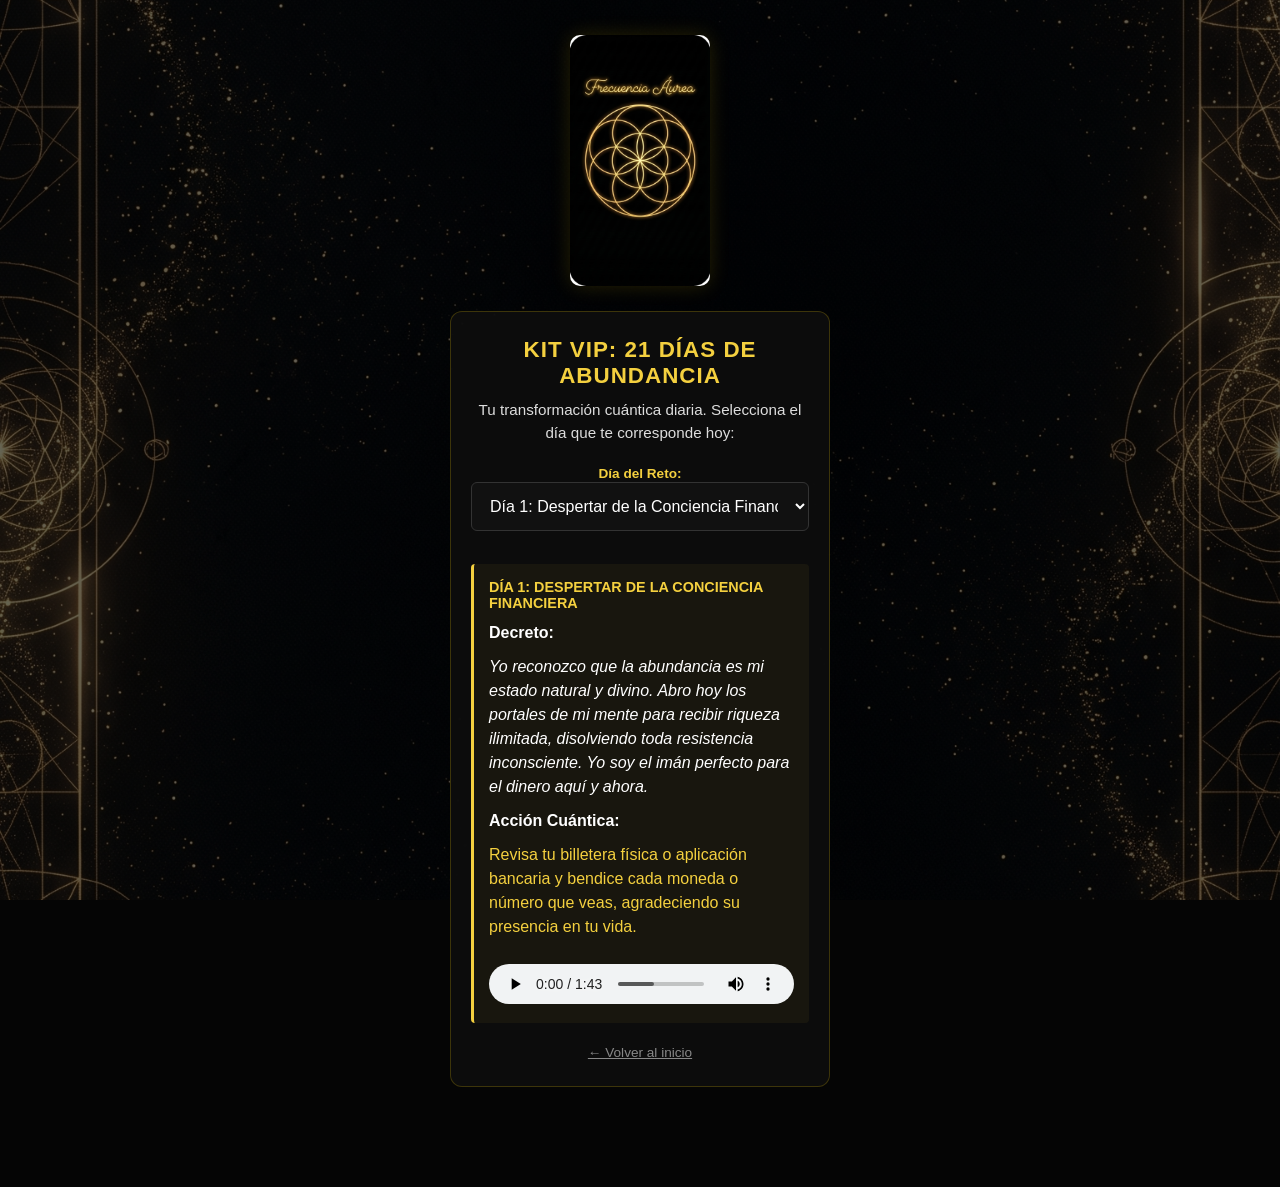
==== vip-abundancia.html @ 28630680 "Update vip-abundancia.html" ====
<!DOCTYPE html>
<html lang="es">
<head>
    <meta charset="UTF-8">
    <meta name="viewport" content="width=device-width, initial-scale=1.0">
    <title>Kit VIP | 21 Días de Abundancia Áurea</title>
    <link rel="stylesheet" href="styles.css">
</head>
<body class="bg-abundancia">
    <div class="overlay"></div>
    
    <div class="container">
        <img src="assets/Logotipo.jpeg" alt="Frecuencia Áurea" class="logo">
        
        <div class="card">
            <h1>Kit VIP: 21 Días de Abundancia</h1>
            <p>Tu transformación cuántica diaria. Selecciona el día que te corresponde hoy:</p>
            
            <!-- Selector de Días -->
            <div class="selector-dias-container">
                <label for="select-dia">Día del Reto:</label>
                <select id="select-dia">
                    <option value="1">Día 1: Despertar de la Conciencia Financiera</option>
                    <option value="2">Día 2: Limpieza del Linaje de Escasez</option>
                    <option value="3">Día 3: Sellado de Fugas Energéticas</option>
                    <option value="4">Día 4: Activación del Chakra Raíz</option>
                    <option value="5">Día 5: Transmutación del Miedo al Gasto</option>
                    <option value="6">Día 6: Sintonía con la Riqueza Inesperada</option>
                    <option value="7">Día 7: Ruptura de Contratos de Pobreza</option>
                    <option value="8">Día 8: Expansión del Campo Magnético</option>
                    <option value="9">Día 9: Cosecha de Oportunidades Lucrativas</option>
                    <option value="10">Día 10: Activación de la Intuición Financiera</option>
                    <option value="11">Día 11: Reconfiguración del Dinero Fácil</option>
                    <option value="12">Día 12: Bloqueo de Entornos de Escasez</option>
                    <option value="13">Día 13: Sanación del Techo de Cristal</option>
                    <option value="14">Día 14: Magnetismo de Clientes y Ventas</option>
                    <option value="15">Día 15: Anclaje de la Opulencia Permanente</option>
                    <option value="16">Día 16: Liberación de Deudas y Culpas</option>
                    <option value="17">Día 17: Frecuencia de Crecimiento Exponencial</option>
                    <option value="18">Día 18: Armonización del Dar y Recibir</option>
                    <option value="19">Día 19: Blindaje Áurico Financiero</option>
                    <option value="20">Día 20: Conexión con la Fuente Inagotable</option>
                    <option value="21">Día 21: Anclaje de la Frecuencia Áurea</option>
                </select>
            </div>

            <!-- Contenido del Día Seleccionado -->
            <div class="decreto-box" style="margin-top: 15px;">
                <h3 id="titulo-dia-txt">Día 1: Despertar de la Conciencia Financiera</h3>
                
                <p style="margin-top: 10px;"><strong>Decreto:</strong></p>
                <p id="decreto-txt" style="font-style: italic; color: #fff;"></p>
                
                <p style="margin-top: 10px;"><strong>Acción Cuántica:</strong></p>
                <p id="accion-txt" style="color: #f4d03f;"></p>

                <!-- Reproductor del Día -->
                <audio id="audio-vip" controls controlsList="nodownload" style="margin-top: 15px;">
                    <source id="source-vip" src="" type="audio/mpeg">
                    Tu navegador no soporta el reproductor.
                </audio>
            </div>
            
            <div style="margin-top: 20px;">
                <a href="index.html" style="color: #888; font-size: 0.85rem; text-decoration: underline;">← Volver al inicio</a>
            </div>
        </div>
    </div>

    <!-- Base de datos incrustada de los 21 días (Excel) -->
    <script>
        const datos21Dias = {
            1: { nombre: "Despertar de la Conciencia Financiera", decreto: "Yo reconozco que la abundancia es mi estado natural y divino. Abro hoy los portales de mi mente para recibir riqueza ilimitada, disolviendo toda resistencia inconsciente. Yo soy el imán perfecto para el dinero aquí y ahora.", accion: "Revisa tu billetera física o aplicación bancaria y bendice cada moneda o número que veas, agradeciendo su presencia en tu vida." },
            2: { nombre: "Limpieza del Linaje de Escasez", decreto: "Yo devuelvo con amor toda creencia de sacrificio y pobreza a mis ancestros. Rompo hoy el techo de cristal de mi árbol genealógico, instaurando un nuevo paradigma de riqueza infinita para mí y los que siguen. Yo soy el corte del patrón.", accion: "Enciende un fósforo, obsérvalo arder por tres segundos y sóplalo visualizando que el humo se lleva los miedos financieros heredados." },
            3: { nombre: "Sellado de Fugas Energéticas", decreto: "Yo ordeno el cierre inmediato de cualquier fuga energética en mi campo áurico. Recupero mi poder sobre mis finanzas, reteniendo y multiplicando cada centavo que llega a mis manos. Yo soy una bóveda de oro impenetrable y expansiva.", accion: "Cierra firmemente todos los grifos de tu casa. Mientras lo haces, decreta mentalmente que estás cerrando cualquier pérdida de dinero en tu vida." },
            4: { nombre: "Activación del Chakra Raíz", decreto: "Yo anclo mi energía en la abundancia material de la Tierra. Me siento seguro, próspero y digno de generar grandes sumas de dinero sin esfuerzo abrumador. Yo soy la solidez financiera materializada en el plano físico.", accion: "Camina descalzo por un minuto sobre el suelo, sintiendo cómo la energía del planeta te sostiene, te alimenta y te da seguridad material." },
            5: { nombre: "Transmutación del Miedo al Gasto", decreto: "Yo bendigo cada pago que realizo porque sé que el dinero regresa a mi multiplicado por setenta veces siete. El universo es mi fuente inagotable y mi flujo de caja es constante, seguro y exponencial. Yo soy la fluidez de la riqueza.", accion: "Al hacer un pago hoy (físico o digital), sonríe conscientemente y respira profundo, sintiendo gratitud por tener los medios para cubrirlo." },
            6: { nombre: "Sintonía con la Riqueza Inesperada", decreto: "Yo expando mi canal receptor para recibir dinero de fuentes visibles e invisibles. El universo conspira a mi favor, atrayendo regalos, oportunidades lucrativas y sorpresas financieras en este preciso instante.", accion: "Coloca un billete o moneda en un lugar inusual de tu casa u oficina y di en voz alta: 'Aquí comienza a manifestarse lo inesperado'." },
            7: { nombre: "Ruptura de Contratos de Pobreza", decreto: "Yo desecho de la falsa humildad y me declaro heredero legítimo de la opulencia universal. Rompo todo pacto subconsciente de carencia y me alineo con la frecuencia del éxito financiero rotundo.", accion: "Escribe en un papel: 'Renuncio a la escasez' y rómpelo en pedazos pequeños mientras exhalas con fuerza liberadora." },
            8: { nombre: "Expansión del Campo Magnético", decreto: "Mi campo electromagnético vibra tan alto que el dinero se siente atraído inexorablemente hacia mí. Yo no persigo la riqueza; yo soy el centro magnético donde la abundancia converge por ley natural.", accion: "Estira los brazos al frente, abre y cierra las manos tres veces visualizando un aro de luz dorada expandiéndose alrededor de tu cuerpo." },
            9: { nombre: "Cosecha de Oportunidades Lucrativas", decreto: "Mis ojos espirituales y físicos están abiertos para reconocer negocios altamente rentables. Yo actúo con precisión quirúrgica, tomando decisiones financieras que multiplican mis ingresos diarios.", accion: "Anota en tu celular una idea de negocio o mejora económica que hayas postergado y da el primer micro-paso para ejecutarla hoy." },
            10: { nombre: "Activación de la Intuición Financiera", decreto: "Yo purifico mi glándula pineal para recibir descargas divinas de ideas millonarias. Confío en mi visión interna para tomar decisiones precisas que catapultan mi crecimiento económico. Yo soy la mente brillante respaldada por el cosmos.", accion: "Lávate la cara con agua fría, enfocándote en el centro de tu frente (tercer ojo) e imagina que se enciende una luz dorada de claridad." },
            11: { nombre: "Reconfiguración del Dinero Fácil", decreto: "Yo libero la creencia limitante de que el dinero se gana con sufrimiento. El dinero fluye hacia mí de manera fácil, frecuente, gozosa y abundante.", accion: "Repite tres veces frente al espejo con una sonrisa: 'Ganar dinero es fácil y natural para mí'." },
            12: { nombre: "Bloqueo de Entornos de Escasez", decreto: "Yo me blindo ante la queja, el pesimismo y la mentalidad de carencia de mi entorno. Mi vibración económica es independiente y soberana.", accion: "Silencia o ignora conscientemente cualquier conversación o noticia sobre crisis financiera durante todo el día." },
            13: { nombre: "Sanación del Techo de Cristal", decreto: "Yo destruyo los límites mentales sobre cuánto dinero puedo ganar. Mis ingresos rompen barreras anteriores y se expanden hacia nuevos niveles históricos para mí.", accion: "Imagina mentalmente un techo de vidrio sobre tu cabeza rompiéndose en mil pedazos dorados mientras inhalas profundo." },
            14: { nombre: "Magnetismo de Clientes y Ventas", decreto: "Yo soy un imán irresistible de clientes ideales, contratos cerrados y transacciones exitosas. Todo lo que ofrezco al mundo tiene un valor incalculable y se vende con facilidad.", accion: "Visualiza una fila de personas interesadas en tus habilidades o productos, entregándote dinero con alegría y agradecimiento." },
            15: { nombre: "Anclaje de la Opulencia Permanente", decreto: "La opulencia no es una fase temporal en mi vida; es mi estado permanente de existencia. Yo vivo, respiró y proyecto abundancia en cada acción.", accion: "Elige una prenda u objeto que tengas hoy que represente elegancia o valor, úsala con total consciencia de tu estatus próspero." },
            16: { nombre: "Liberación de Deudas y Culpas", decreto: "Yo libero la culpa asociada a mis deudas pasadas. Las transmuto en experiencia y declaro mis cuentas saldadas por el flujo infinito del universo.", accion: "Visualiza tus deudas actuales transformándose en partículas de luz dorada que se disuelven y desaparecen de tu realidad." },
            17: { nombre: "Frecuencia de Crecimiento Exponencial", decreto: "Mi dinero no solo se mantiene; se multiplica de forma geométrica y constante. Mis inversiones y proyectos fructifican más allá de toda expectativa lógica.", accion: "Multiplica mentalmente por diez el monto de dinero que deseas ver en tu cuenta este mes y siente la emoción de tenerlo ya." },
            18: { nombre: "Armonización del Dar y Recibir", decreto: "Yo doy con generosidad desbordante y recibo con gracia infinita. El equilibrio cósmico de la riqueza opera perfectamente a través de mí.", accion: "Haz una pequeña donación, un regalo inesperado o ten un gesto de generosidad material con alguien hoy sin esperar nada a cambio." },
            19: { nombre: "Blindaje Áurico Financiero", decreto: "Mi aura financiera está blindada contra la envidia, el mal de ojo y las malas energías ajenas. Mi prosperidad es intocable y bendecida por la luz.", accion: "Visualiza un escudo dorado brillante cubriendo todo tu cuerpo como una burbuja impenetrable frente a energías externas de carencia." },
            20: { nombre: "Conexión con la Fuente Inagotable", decreto: "Yo reconozco que la fuente de mi riqueza nunca se agota porque el universo es infinito. Yo soy uno con la providencia divina.", accion: "Mira el cielo por un minuto, respira profundamente y agradece la inmensidad del universo sabiendo que todo te pertenece." },
            21: { nombre: "Anclaje de la Frecuencia Áurea", decreto: "Yo sello permanentemente la frecuencia áurea en mi ADN, mi mente y mi espíritu. La abundancia es ahora mi piloto automático, y el dinero me persigue a cada paso que doy sin esfuerzo alguno. Yo soy la totalidad, la riqueza y el éxito eterno.", accion: "Dibuja con tu dedo índice un símbolo de infinito sobre el centro de tu pecho, sellando tu ciclo de 21 días con absoluta certeza." }
        };

        const selectDia = document.getElementById('select-dia');
        const tituloDiaTxt = document.getElementById('titulo-dia-txt');
        const decretoTxt = document.getElementById('decreto-txt');
        const accionTxt = document.getElementById('accion-txt');
        const audioVip = document.getElementById('audio-vip');
        const sourceVip = document.getElementById('source-vip');

        function cargarDia(diaNum) {
            const data = datos21Dias[diaNum];
            tituloDiaTxt.innerText = `Día ${diaNum}: ${data.nombre}`;
            decretoTxt.innerText = data.decreto;
            accionTxt.innerText = data.accion;

            // Nomenclatura exacta de tus audios VIP
            const nombreArchivoAudio = `Premium - Abundancia - Día ${diaNum}.MP3`;
            sourceVip.src = `assets/${encodeURIComponent(nombreArchivoAudio)}`;
            audioVip.load();
        }

        // Cargar por defecto el Día 1 al abrir
        cargarDia(1);

        // Cambiar contenido al mover el selector
        selectDia.addEventListener('change', function(e) {
            cargarDia(e.target.value);
        });
    </script>
</body>
</html>
---- styles.css ----
* { 
    margin: 0; padding: 0; box-sizing: border-box; 
    font-family: 'Segoe UI', Tahoma, Geneva, Verdana, sans-serif; 
}
body { 
    background-color: #050505; color: #ffffff; 
    min-height: 100vh; display: flex; justify-content: center;
    background-size: cover; background-position: center; background-attachment: fixed;
    transition: background-image 0.5s ease;
}

.bg-abundancia { background-image: url('assets/Fondo%20para%20Abundancia.jpeg'); }
.bg-amor { background-image: url('assets/Fondo%20para%20Amor.jpeg'); }
.bg-salud { background-image: url('assets/Fondo%20para%20Salud.jpeg'); }

.overlay {
    position: fixed; top: 0; left: 0; width: 100%; height: 100%;
    background: rgba(0,0,0,0.6); z-index: -1;
}
.container {
    width: 100%; max-width: 420px; padding: 20px;
    display: flex; flex-direction: column; align-items: center; text-align: center;
    padding-bottom: 80px; /* Espacio para el toast */
}
.logo { 
    width: 140px; border-radius: 10px; margin: 15px 0 25px 0; 
    box-shadow: 0 0 20px rgba(255,215,0,0.15); 
}
.card {
    background: rgba(15, 15, 15, 0.85); border: 1px solid rgba(255, 215, 0, 0.2);
    border-radius: 12px; padding: 25px 20px; width: 100%;
    backdrop-filter: blur(12px); -webkit-backdrop-filter: blur(12px);
    margin-bottom: 20px;
}

h1 { font-size: 1.4rem; color: #f4d03f; margin-bottom: 10px; text-transform: uppercase; letter-spacing: 1px; }
h2 { font-size: 1.2rem; color: #ffffff; margin-bottom: 15px; }
p { font-size: 0.95rem; color: #dddddd; margin-bottom: 20px; line-height: 1.5; }
.texto-diagnostico { font-style: italic; color: #aaaaaa; }

form { display: flex; flex-direction: column; text-align: left; }
label { font-size: 0.85rem; color: #f4d03f; margin-bottom: 8px; font-weight: bold; }
input, select {
    width: 100%; padding: 14px; margin-bottom: 18px; border-radius: 6px;
    border: 1px solid #333; background: #111; color: #fff; font-size: 1rem;
}
input:focus, select:focus { outline: none; border-color: #f4d03f; }

button {
    width: 100%; padding: 16px; border-radius: 6px; font-size: 1rem; font-weight: bold;
    text-transform: uppercase; cursor: pointer; text-align: center; border: none;
    background: #f4d03f; color: #111; transition: all 0.3s ease;
}
button:hover { background: #e5c138; box-shadow: 0 0 15px rgba(244, 208, 63, 0.4); }

.oculto { display: none !important; }

.decreto-box { 
    background: rgba(244, 208, 63, 0.05); border-left: 3px solid #f4d03f; 
    padding: 15px; margin: 20px 0; border-radius: 4px; text-align: left;
}
.decreto-box h3 { font-size: 0.9rem; color: #f4d03f; margin-bottom: 8px; text-transform: uppercase;}
.decreto-box p { font-size: 1rem; color: #fff; margin-bottom: 10px;}
audio { width: 100%; height: 40px; }

.upsell-box { 
    background: rgba(20, 15, 5, 0.8); border: 1px solid rgba(244, 208, 63, 0.3); 
    padding: 20px; border-radius: 8px; margin-top: 25px;
}
.upsell-hook { color: #f4d03f; font-size: 1.05rem; margin-bottom: 10px; }
.upsell-text { font-size: 0.9rem; margin-bottom: 20px; }

/* Botón Dorado con Animación */
.btn-pago-gold { 
    display: block; width: 100%; padding: 16px; border-radius: 6px; 
    font-size: 1rem; font-weight: bold; text-transform: uppercase; 
    text-align: center; text-decoration: none; border: none;
    background: linear-gradient(135deg, #f4d03f, #b7950b); color: #111; 
    box-shadow: 0 0 15px rgba(244, 208, 63, 0.5);
    animation: pulse 2s infinite;
}
@keyframes pulse {
    0% { box-shadow: 0 0 0 0 rgba(244, 208, 63, 0.7); }
    70% { box-shadow: 0 0 0 15px rgba(244, 208, 63, 0); }
    100% { box-shadow: 0 0 0 0 rgba(244, 208, 63, 0); }
}

/* Prueba Social Falsa */
.social-proof-counter {
    margin-top: 15px; font-size: 0.75rem; color: #888; display: flex; align-items: center; justify-content: center;
}
.dot-pulse {
    width: 8px; height: 8px; background-color: #4caf50; border-radius: 50%; display: inline-block; margin-right: 8px;
    animation: blink 1.5s infinite;
}
@keyframes blink { 0% { opacity: 1; } 50% { opacity: 0.4; } 100% { opacity: 1; } }

.toast {
    position: fixed; bottom: 20px; left: 50%; transform: translateX(-50%);
    background: rgba(20, 20, 20, 0.95); border: 1px solid rgba(244, 208, 63, 0.4);
    color: #ddd; padding: 10px 20px; border-radius: 50px; font-size: 0.8rem;
    box-shadow: 0 5px 15px rgba(0,0,0,0.5); z-index: 100;
    transition: opacity 0.5s ease; opacity: 1;
}
.toast.oculto { opacity: 0; pointer-events: none; }
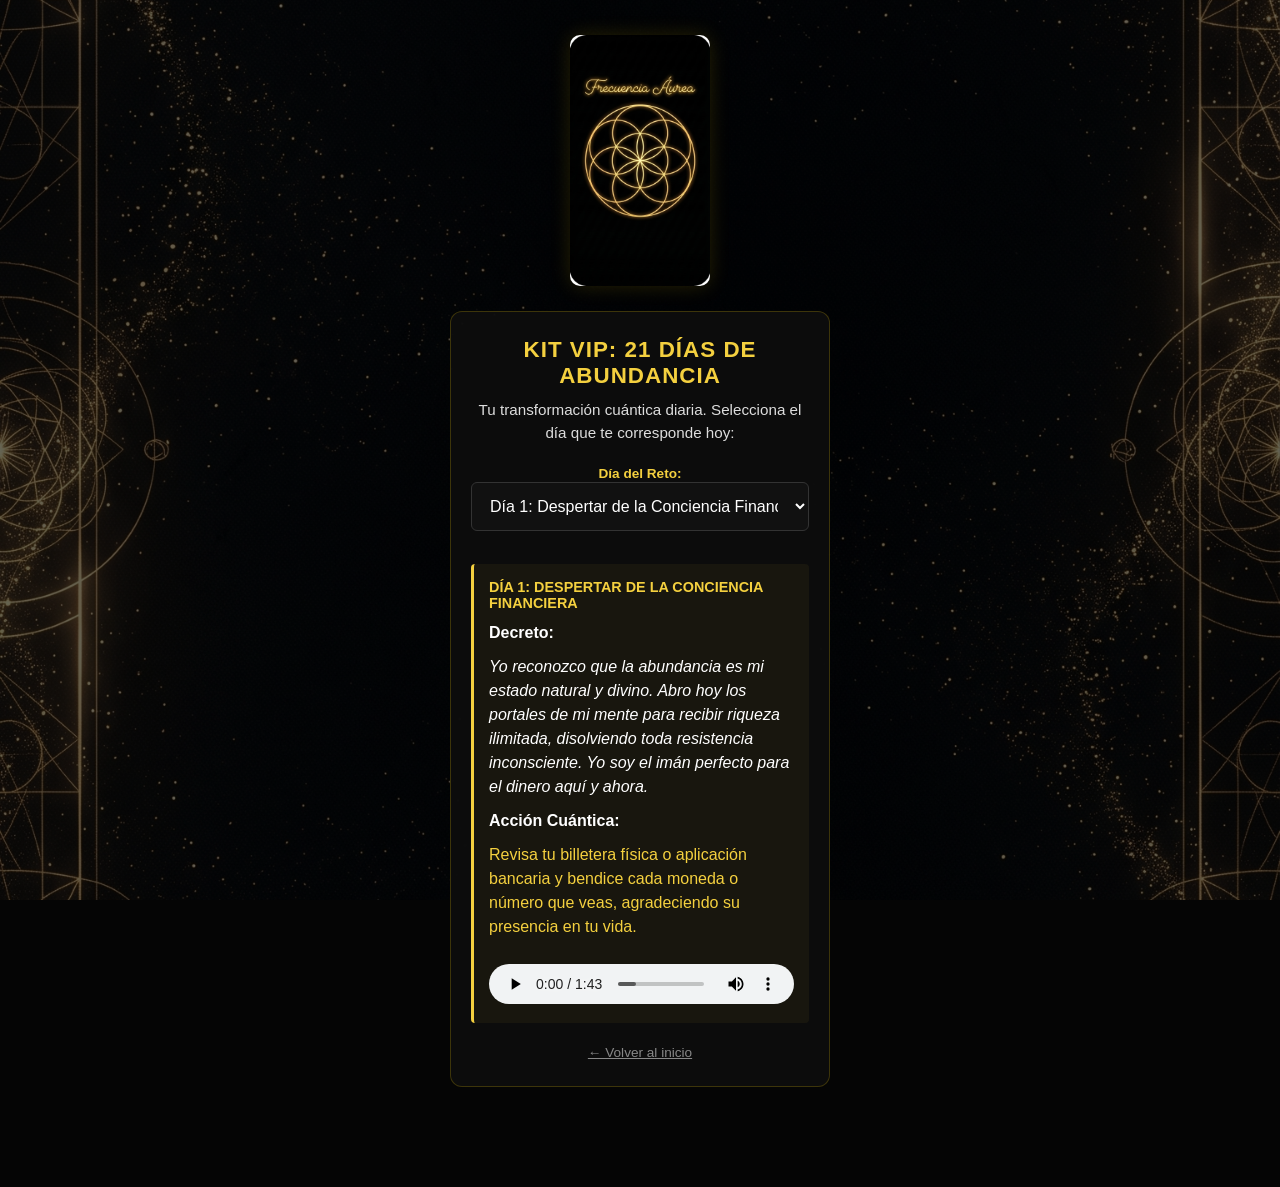
==== commit e626c1d7: "Update vip-abundancia.html" ====
--- a/vip-abundancia.html
+++ b/vip-abundancia.html
@@ -1,6 +1,15 @@
 <!DOCTYPE html>
 <html lang="es">
 <head>
+    <!-- Google tag (gtag.js) -->
+<script async src="https://www.googletagmanager.com/gtag/js?id=G-VSL26RSHF2"></script>
+<script>
+  window.dataLayer = window.dataLayer || [];
+  function gtag(){dataLayer.push(arguments);}
+  gtag('js', new Date());
+
+  gtag('config', 'G-VSL26RSHF2');
+</script>
     <meta charset="UTF-8">
     <meta name="viewport" content="width=device-width, initial-scale=1.0">
     <title>Kit VIP | 21 Días de Abundancia Áurea</title>
@@ -25,21 +34,21 @@
                     <option value="3">Día 3: Sellado de Fugas Energéticas</option>
                     <option value="4">Día 4: Activación del Chakra Raíz</option>
                     <option value="5">Día 5: Transmutación del Miedo al Gasto</option>
-                    <option value="6">Día 6: Sintonía con la Riqueza Inesperada</option>
-                    <option value="7">Día 7: Ruptura de Contratos de Pobreza</option>
-                    <option value="8">Día 8: Expansión del Campo Magnético</option>
-                    <option value="9">Día 9: Cosecha de Oportunidades Lucrativas</option>
+                    <option value="6">Día 6: Receptividad Magnética</option>
+                    <option value="7">Día 7: Desintoxicación del Entorno</option>
+                    <option value="8">Día 8: Desbloqueo del Plexo Solar</option>
+                    <option value="9">Día 9: Liberación de Deudas Kármicas</option>
                     <option value="10">Día 10: Activación de la Intuición Financiera</option>
-                    <option value="11">Día 11: Reconfiguración del Dinero Fácil</option>
-                    <option value="12">Día 12: Bloqueo de Entornos de Escasez</option>
-                    <option value="13">Día 13: Sanación del Techo de Cristal</option>
-                    <option value="14">Día 14: Magnetismo de Clientes y Ventas</option>
-                    <option value="15">Día 15: Anclaje de la Opulencia Permanente</option>
-                    <option value="16">Día 16: Liberación de Deudas y Culpas</option>
-                    <option value="17">Día 17: Frecuencia de Crecimiento Exponencial</option>
-                    <option value="18">Día 18: Armonización del Dar y Recibir</option>
-                    <option value="19">Día 19: Blindaje Áurico Financiero</option>
-                    <option value="20">Día 20: Conexión con la Fuente Inagotable</option>
+                    <option value="11">Día 11: Perdón Financiero</option>
+                    <option value="12">Día 12: Codificación del Éxito en el ADN</option>
+                    <option value="13">Día 13: Armonización de Dar y Recibir</option>
+                    <option value="14">Día 14: Disolución del Techo de Cristal</option>
+                    <option value="15">Día 15: Sincronización Cuántica de Oportunidades</option>
+                    <option value="16">Día 16: Manifestación desde la Certeza</option>
+                    <option value="17">Día 17: Elevación de la Frecuencia del Dinero</option>
+                    <option value="18">Día 18: Desconexión de la Frecuencia de Supervivencia</option>
+                    <option value="19">Día 19: Gratitud Expansiva</option>
+                    <option value="20">Día 20: El Salto Cuántico</option>
                     <option value="21">Día 21: Anclaje de la Frecuencia Áurea</option>
                 </select>
             </div>
@@ -67,30 +76,114 @@
         </div>
     </div>
 
-    <!-- Base de datos incrustada de los 21 días (Excel) -->
+    <!-- Base de datos exacta sincronizada con tu Matriz de Excel -->
     <script>
         const datos21Dias = {
-            1: { nombre: "Despertar de la Conciencia Financiera", decreto: "Yo reconozco que la abundancia es mi estado natural y divino. Abro hoy los portales de mi mente para recibir riqueza ilimitada, disolviendo toda resistencia inconsciente. Yo soy el imán perfecto para el dinero aquí y ahora.", accion: "Revisa tu billetera física o aplicación bancaria y bendice cada moneda o número que veas, agradeciendo su presencia en tu vida." },
-            2: { nombre: "Limpieza del Linaje de Escasez", decreto: "Yo devuelvo con amor toda creencia de sacrificio y pobreza a mis ancestros. Rompo hoy el techo de cristal de mi árbol genealógico, instaurando un nuevo paradigma de riqueza infinita para mí y los que siguen. Yo soy el corte del patrón.", accion: "Enciende un fósforo, obsérvalo arder por tres segundos y sóplalo visualizando que el humo se lleva los miedos financieros heredados." },
-            3: { nombre: "Sellado de Fugas Energéticas", decreto: "Yo ordeno el cierre inmediato de cualquier fuga energética en mi campo áurico. Recupero mi poder sobre mis finanzas, reteniendo y multiplicando cada centavo que llega a mis manos. Yo soy una bóveda de oro impenetrable y expansiva.", accion: "Cierra firmemente todos los grifos de tu casa. Mientras lo haces, decreta mentalmente que estás cerrando cualquier pérdida de dinero en tu vida." },
-            4: { nombre: "Activación del Chakra Raíz", decreto: "Yo anclo mi energía en la abundancia material de la Tierra. Me siento seguro, próspero y digno de generar grandes sumas de dinero sin esfuerzo abrumador. Yo soy la solidez financiera materializada en el plano físico.", accion: "Camina descalzo por un minuto sobre el suelo, sintiendo cómo la energía del planeta te sostiene, te alimenta y te da seguridad material." },
-            5: { nombre: "Transmutación del Miedo al Gasto", decreto: "Yo bendigo cada pago que realizo porque sé que el dinero regresa a mi multiplicado por setenta veces siete. El universo es mi fuente inagotable y mi flujo de caja es constante, seguro y exponencial. Yo soy la fluidez de la riqueza.", accion: "Al hacer un pago hoy (físico o digital), sonríe conscientemente y respira profundo, sintiendo gratitud por tener los medios para cubrirlo." },
-            6: { nombre: "Sintonía con la Riqueza Inesperada", decreto: "Yo expando mi canal receptor para recibir dinero de fuentes visibles e invisibles. El universo conspira a mi favor, atrayendo regalos, oportunidades lucrativas y sorpresas financieras en este preciso instante.", accion: "Coloca un billete o moneda en un lugar inusual de tu casa u oficina y di en voz alta: 'Aquí comienza a manifestarse lo inesperado'." },
-            7: { nombre: "Ruptura de Contratos de Pobreza", decreto: "Yo desecho de la falsa humildad y me declaro heredero legítimo de la opulencia universal. Rompo todo pacto subconsciente de carencia y me alineo con la frecuencia del éxito financiero rotundo.", accion: "Escribe en un papel: 'Renuncio a la escasez' y rómpelo en pedazos pequeños mientras exhalas con fuerza liberadora." },
-            8: { nombre: "Expansión del Campo Magnético", decreto: "Mi campo electromagnético vibra tan alto que el dinero se siente atraído inexorablemente hacia mí. Yo no persigo la riqueza; yo soy el centro magnético donde la abundancia converge por ley natural.", accion: "Estira los brazos al frente, abre y cierra las manos tres veces visualizando un aro de luz dorada expandiéndose alrededor de tu cuerpo." },
-            9: { nombre: "Cosecha de Oportunidades Lucrativas", decreto: "Mis ojos espirituales y físicos están abiertos para reconocer negocios altamente rentables. Yo actúo con precisión quirúrgica, tomando decisiones financieras que multiplican mis ingresos diarios.", accion: "Anota en tu celular una idea de negocio o mejora económica que hayas postergado y da el primer micro-paso para ejecutarla hoy." },
-            10: { nombre: "Activación de la Intuición Financiera", decreto: "Yo purifico mi glándula pineal para recibir descargas divinas de ideas millonarias. Confío en mi visión interna para tomar decisiones precisas que catapultan mi crecimiento económico. Yo soy la mente brillante respaldada por el cosmos.", accion: "Lávate la cara con agua fría, enfocándote en el centro de tu frente (tercer ojo) e imagina que se enciende una luz dorada de claridad." },
-            11: { nombre: "Reconfiguración del Dinero Fácil", decreto: "Yo libero la creencia limitante de que el dinero se gana con sufrimiento. El dinero fluye hacia mí de manera fácil, frecuente, gozosa y abundante.", accion: "Repite tres veces frente al espejo con una sonrisa: 'Ganar dinero es fácil y natural para mí'." },
-            12: { nombre: "Bloqueo de Entornos de Escasez", decreto: "Yo me blindo ante la queja, el pesimismo y la mentalidad de carencia de mi entorno. Mi vibración económica es independiente y soberana.", accion: "Silencia o ignora conscientemente cualquier conversación o noticia sobre crisis financiera durante todo el día." },
-            13: { nombre: "Sanación del Techo de Cristal", decreto: "Yo destruyo los límites mentales sobre cuánto dinero puedo ganar. Mis ingresos rompen barreras anteriores y se expanden hacia nuevos niveles históricos para mí.", accion: "Imagina mentalmente un techo de vidrio sobre tu cabeza rompiéndose en mil pedazos dorados mientras inhalas profundo." },
-            14: { nombre: "Magnetismo de Clientes y Ventas", decreto: "Yo soy un imán irresistible de clientes ideales, contratos cerrados y transacciones exitosas. Todo lo que ofrezco al mundo tiene un valor incalculable y se vende con facilidad.", accion: "Visualiza una fila de personas interesadas en tus habilidades o productos, entregándote dinero con alegría y agradecimiento." },
-            15: { nombre: "Anclaje de la Opulencia Permanente", decreto: "La opulencia no es una fase temporal en mi vida; es mi estado permanente de existencia. Yo vivo, respiró y proyecto abundancia en cada acción.", accion: "Elige una prenda u objeto que tengas hoy que represente elegancia o valor, úsala con total consciencia de tu estatus próspero." },
-            16: { nombre: "Liberación de Deudas y Culpas", decreto: "Yo libero la culpa asociada a mis deudas pasadas. Las transmuto en experiencia y declaro mis cuentas saldadas por el flujo infinito del universo.", accion: "Visualiza tus deudas actuales transformándose en partículas de luz dorada que se disuelven y desaparecen de tu realidad." },
-            17: { nombre: "Frecuencia de Crecimiento Exponencial", decreto: "Mi dinero no solo se mantiene; se multiplica de forma geométrica y constante. Mis inversiones y proyectos fructifican más allá de toda expectativa lógica.", accion: "Multiplica mentalmente por diez el monto de dinero que deseas ver en tu cuenta este mes y siente la emoción de tenerlo ya." },
-            18: { nombre: "Armonización del Dar y Recibir", decreto: "Yo doy con generosidad desbordante y recibo con gracia infinita. El equilibrio cósmico de la riqueza opera perfectamente a través de mí.", accion: "Haz una pequeña donación, un regalo inesperado o ten un gesto de generosidad material con alguien hoy sin esperar nada a cambio." },
-            19: { nombre: "Blindaje Áurico Financiero", decreto: "Mi aura financiera está blindada contra la envidia, el mal de ojo y las malas energías ajenas. Mi prosperidad es intocable y bendecida por la luz.", accion: "Visualiza un escudo dorado brillante cubriendo todo tu cuerpo como una burbuja impenetrable frente a energías externas de carencia." },
-            20: { nombre: "Conexión con la Fuente Inagotable", decreto: "Yo reconozco que la fuente de mi riqueza nunca se agota porque el universo es infinito. Yo soy uno con la providencia divina.", accion: "Mira el cielo por un minuto, respira profundamente y agradece la inmensidad del universo sabiendo que todo te pertenece." },
-            21: { nombre: "Anclaje de la Frecuencia Áurea", decreto: "Yo sello permanentemente la frecuencia áurea en mi ADN, mi mente y mi espíritu. La abundancia es ahora mi piloto automático, y el dinero me persigue a cada paso que doy sin esfuerzo alguno. Yo soy la totalidad, la riqueza y el éxito eterno.", accion: "Dibuja con tu dedo índice un símbolo de infinito sobre el centro de tu pecho, sellando tu ciclo de 21 días con absoluta certeza." }
+            1: {
+                nombre: "Despertar de la Conciencia Financiera",
+                decreto: "Yo reconozco que la abundancia es mi estado natural y divino. Abro hoy los portales de mi mente para recibir riqueza ilimitada, disolviendo toda resistencia inconsciente. Yo soy el imán perfecto para el dinero aquí y ahora.",
+                accion: "Revisa tu billetera física o aplicación bancaria y bendice cada moneda o número que veas, agradeciendo su presencia en tu vida."
+            },
+            2: {
+                nombre: "Limpieza del Linaje de Escasez",
+                decreto: "Yo devuelvo con amor toda creencia de sacrificio y pobreza a mis ancestros. Rompo hoy el techo de cristal de mi árbol genealógico, instaurando un nuevo paradigma de riqueza infinita para mí y los que siguen. Yo soy el corte del patrón.",
+                accion: "Enciende un fósforo, obsérvalo arder por tres segundos y sóplalo visualizando que el humo se lleva los miedos financieros heredados."
+            },
+            3: {
+                nombre: "Sellado de Fugas Energéticas",
+                decreto: "Yo ordeno el cierre inmediato de cualquier fuga energética en mi campo áurico. Recupero mi poder sobre mis finanzas, reteniendo y multiplicando cada centavo que llega a mis manos. Yo soy una bóveda de oro impenetrable y expansiva.",
+                accion: "Cierra firmemente todos los grifos de tu casa. Mientras lo haces, decreta mentalmente que estás cerrando cualquier pérdida de dinero en tu vida."
+            },
+            4: {
+                nombre: "Activación del Chakra Raíz",
+                decreto: "Yo anclo mi energía en la abundancia material de la Tierra. Me siento seguro, próspero y digno de generar grandes sumas de dinero sin esfuerzo abrumador. Yo soy la solidez financiera materializada en el plano físico.",
+                accion: "Camina descalzo por un minuto sobre el suelo, sintiendo cómo la energía del planeta te sostiene, te alimenta y te da seguridad material."
+            },
+            5: {
+                nombre: "Transmutación del Miedo al Gasto",
+                decreto: "Yo bendigo cada pago que realizo porque sé que el dinero regresa a mí multiplicado por setenta veces siete. El universo es mi fuente inagotable y mi flujo de caja es constante, seguro y exponencial. Yo soy la fluidez de la riqueza.",
+                accion: "Al hacer un pago hoy (físico o digital), sonríe conscientemente y respira profundo, sintiendo gratitud por tener los medios para cubrirlo."
+            },
+            6: {
+                nombre: "Receptividad Magnética",
+                decreto: "Yo me despojo de la falsa humildad y me declaro absolutamente merecedor de lujos, dinero y confort. Mi campo toroide se expande para recibir pagos inesperados, regalos y oportunidades altamente rentables. Yo soy la copa que se desborda.",
+                accion: "Abre la puerta principal de tu habitación, párate en el umbral con los brazos abiertos por cinco segundos e invita a la abundancia a entrar."
+            },
+            7: {
+                nombre: "Desintoxicación del Entorno",
+                decreto: "Yo elevo mi frecuencia vibratoria por encima de cualquier queja colectiva sobre la economía. Me vuelvo invisible a la escasez y sintonizo exclusivamente con la frecuencia áurea del éxito y la multiplicación. Yo soy un escudo de prosperidad.",
+                accion: "Tira a la basura un objeto roto o inservible que lleves tiempo guardando \"por si acaso\", liberando espacio físico para que entre lo nuevo."
+            },
+            8: {
+                nombre: "Desbloqueo del Plexo Solar",
+                decreto: "Yo reclamo mi poder personal creador de riqueza. Mi voluntad es una fuerza imparable que materializa proyectos lucrativos y atrae clientes ideales en perfecta sincronía. Yo soy la acción inspirada que genera millones sin dudar.",
+                accion: "Coloca tus manos sobre tu abdomen, inhala profundamente y visualiza una esfera de luz amarilla brillante que irradia éxito y seguridad."
+            },
+            9: {
+                nombre: "Liberación de Deudas Kármicas",
+                decreto: "Yo cancelo y transmuto toda deuda etérica o física pendiente en todas las dimensiones de mi existencia. Mi hoja de balance cósmico está limpia, permitiéndome acumular riqueza sin auto-sabotaje. Yo soy libre y financieramente soberano.",
+                accion: "Escribe en un papel pequeño la palabra \"Deudas\", táchala con fuerza usando un lapicero y luego rompe el papel en pedazos para tirarlo."
+            },
+            10: {
+                nombre: "Activación de la Intuición Financiera",
+                decreto: "Yo purifico mi glándula pineal para recibir descargas divinas de ideas millonarias. Confío en mi visión interna para tomar decisiones precisas que catapultan mi crecimiento económico. Yo soy la mente brillante respaldada por el cosmos.",
+                accion: "Lávate la cara con agua fría, enfocándote en el centro de tu frente (tercer ojo), imaginando que lavas la confusión y despiertas la claridad."
+            },
+            11: {
+                nombre: "Perdón Financiero",
+                decreto: "Yo perdono todas mis malas decisiones financieras del pasado. Libero la culpa que estancaba mi dinero y me permito empezar de nuevo con absoluta sabiduría, gracia y éxito rotundo. Yo soy la renovación y el dominio de mi destino económico.",
+                accion: "Lávate las manos frotándolas vigorosamente, visualizando que el agua y el jabón se llevan cualquier culpa, error o fracaso financiero anterior."
+            },
+            12: {
+                nombre: "Codificación del Éxito en el ADN",
+                decreto: "Yo comando a mis células a vibrar en la frecuencia del triunfo absoluto y la riqueza material. Mi biología entera rechaza la carencia y se alinea con la materialización rápida de mis objetivos financieros. Yo soy el oro en forma humana.",
+                accion: "Bebe un vaso de agua de un solo trago, sosteniéndolo antes con ambas manos e intencionando que es un \"elixir de prosperidad celular\"."
+            },
+            13: {
+                nombre: "Armonización de Dar y Recibir",
+                decreto: "Yo equilibro perfectamente mi chakra del corazón, dando con alegría y recibiendo con infinita gratitud. El universo es generoso conmigo porque yo reconozco el inmenso valor de mi energía y mi trabajo. Yo soy un canal de abundancia recíproca.",
+                accion: "Regala algo pequeño el día de hoy (una moneda, un caramelo o un elogio sincero), sintiendo cómo activas el ciclo cósmico de circulación."
+            },
+            14: {
+                nombre: "Disolución del Techo de Cristal",
+                decreto: "Yo destruyo cualquier límite de ingresos que mi mente haya creado. Me doy permiso para superar las expectativas de mi entorno y generar cantidades de dinero que antes consideraba imposibles. Yo soy la expansión ilimitada en estado puro.",
+                accion: "Mira hacia el cielo o el techo, levanta los brazos y empuja el aire hacia arriba con las palmas, rompiendo físicamente tu límite de ingresos."
+            },
+            15: {
+                nombre: "Sincronización Cuántica de Oportunidades",
+                decreto: "Yo sincronizo mi campo electromagnético con las líneas de tiempo más lucrativas y favorables. Atraigo sin esfuerzo a las personas, recursos y situaciones exactas que multiplican mis ingresos hoy. Yo soy el imán de los milagros financieros.",
+                accion: "Mira la hora exacta en tu teléfono o reloj y afirma en voz alta con total seguridad: \"Este es mi momento perfecto y exacto para triunfar\"."
+            },
+            16: {
+                nombre: "Manifestación desde la Certeza",
+                decreto: "Yo abandono la duda y abrazo la certeza absoluta de que mis deseos económicos ya son una realidad en el plano cuántico. Mi única tarea es materializarlos a través de mi vibración elevada de forma constante. Yo soy la evidencia de la riqueza.",
+                accion: "Sujeta un manojo de llaves y hazlas sonar en tu mano. Decreta que ese sonido está abriendo las puertas blindadas de tus nuevas oportunidades."
+            },
+            17: {
+                nombre: "Elevación de la Frecuencia del Dinero",
+                decreto: "Yo reconozco que el dinero es una energía espiritual de alta vibración que amplifica mi capacidad de vivir bien. Le doy la bienvenida al dinero como a un amigo íntimo y leal en mi vida. Yo soy el administrador divino de grandes fortunas.",
+                accion: "Toma un billete o moneda, huélelo o sostenlo cerca de tu pecho y dile mentalmente: \"Eres bienvenido a quedarte y multiplicarte en mi vida\"."
+            },
+            18: {
+                nombre: "Desconexión de la Frecuencia de Supervivencia",
+                decreto: "Yo me desconecto definitivamente del modo supervivencia y de la lucha constante. Entro en el estado de gracia, donde todo lo que necesito y deseo fluye hacia mí con total facilidad, gozo y gloria. Yo soy la paz financiera inquebrantable.",
+                accion: "Afloja cualquier prenda ajustada que lleves (cinturón, zapatos o reloj) por un minuto, sintiendo físicamente el alivio de soltar la presión."
+            },
+            19: {
+                nombre: "Gratitud Expansiva",
+                decreto: "Yo agradezco profundamente cada rastro de abundancia en mi vida presente, sabiendo que la gratitud es la clave maestra. Bendigo todo lo que tengo hoy y celebro con anticipación lo mucho que viene en camino. Yo soy la gratitud en acción.",
+                accion: "Acaricia una planta, un mueble o un objeto de valor en tu casa, agradeciendo al universo en voz alta por haberte proveído de ese bien material."
+            },
+            20: {
+                nombre: "El Salto Cuántico",
+                decreto: "Yo doy hoy un salto cuántico hacia la realidad donde soy financieramente libre y próspero. Dejo atrás mi antigua identidad de carencia y me visto con la energía de abundancia que ya soy en espíritu. Yo soy el creador consciente de mi imperio.",
+                accion: "Dibuja una línea imaginaria en el suelo, da un paso firme sobre ella y decreta que acabas de cruzar hacia tu nueva y definitiva realidad de riqueza."
+            },
+            21: {
+                nombre: "Anclaje de la Frecuencia Áurea",
+                decreto: "Yo sello permanentemente la frecuencia áurea en mi ADN, mi mente y mi espíritu. La abundancia es ahora mi piloto automático, y el dinero me persigue a cada paso que doy sin esfuerzo alguno. Yo soy la totalidad, la riqueza y el éxito eterno.",
+                accion: "Dibuja lentamente con tu dedo un símbolo de infinito sobre el centro de tu pecho, anclando para siempre el flujo inagotable de prosperidad en tu corazón."
+            }
         };
 
         const selectDia = document.getElementById('select-dia');
@@ -106,7 +199,7 @@
             decretoTxt.innerText = data.decreto;
             accionTxt.innerText = data.accion;
 
-            // Nomenclatura exacta de tus audios VIP
+            // Nomenclatura para los audios VIP correspondientes
             const nombreArchivoAudio = `Premium - Abundancia - Día ${diaNum}.MP3`;
             sourceVip.src = `assets/${encodeURIComponent(nombreArchivoAudio)}`;
             audioVip.load();
--- a/styles.css
+++ b/styles.css
@@ -103,3 +103,16 @@
     transition: opacity 0.5s ease; opacity: 1;
 }
 .toast.oculto { opacity: 0; pointer-events: none; }
+/* Animación de la mano apuntando al audio */
+.mano-animada {
+    font-size: 35px;
+    display: block;
+    text-align: center;
+    animation: señalarAbajo 1.2s infinite;
+    margin-bottom: 5px;
+}
+@keyframes señalarAbajo {
+    0% { transform: translateY(0); }
+    50% { transform: translateY(12px); }
+    100% { transform: translateY(0); }
+}
